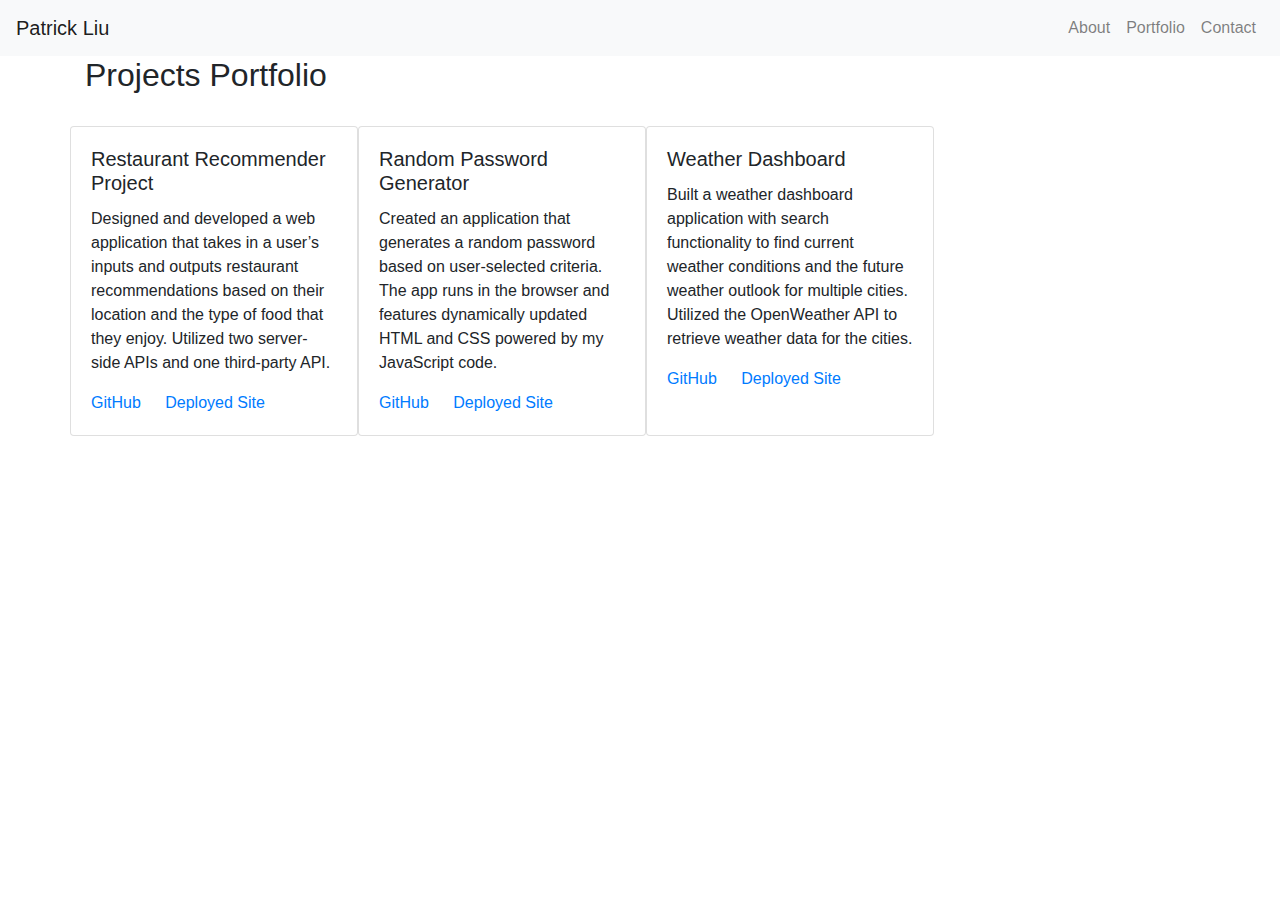
==== portfolio.html @ 8f1bc9a0 "updated index using skeleton and animate. added projects to portfolio" ====
<!DOCTYPE html>
<html lang="en-us">

<head>

  <meta charset="UTF-8">
  <title>Patrick Liu</title>

  <!-- We need to bring in the bootstrap CSS -->
  <link rel="stylesheet" href="https://stackpath.bootstrapcdn.com/bootstrap/4.3.1/css/bootstrap.min.css" integrity="sha384-ggOyR0iXCbMQv3Xipma34MD+dH/1fQ784/j6cY/iJTQUOhcWr7x9JvoRxT2MZw1T" crossorigin="anonymous">


</head>

<body>

  <!-- NavBar (copied and pasted from Bootstrap) -->
  <!-- Static navbar -->
  <nav class="navbar navbar-expand-lg navbar-light bg-light">
    <a class="navbar-brand" href="#">Patrick Liu</a>
    <button class="navbar-toggler" type="button" data-toggle="collapse" data-target="#navbarNav" aria-controls="navbarNav" aria-expanded="false" aria-label="Toggle navigation">
      <span class="navbar-toggler-icon"></span>
    </button>
    <div class="collapse navbar-collapse" id="navbarNav">
      <ul class="navbar-nav ml-auto">
        <li class="nav-item">
          <a class="nav-link" href="index.html">About </a>
        </li>
        <li class="nav-item">
          <a class="nav-link" href="portfolio.html">Portfolio<span class="sr-only">(current)</span></a>
        </li>
        <li class="nav-item">
          <a class="nav-link" href="contact.html">Contact</a>
        </li>
      </ul>
    </div>
  </nav>

<!-- Main Body goes in Container -->
<div class="container">
    <div class="row">
        <div class="col-lg-9">
        <!-- The content in this div gets wrapped in a card -->
            <h2>Projects Portfolio</h2>
            <br>
        </div>

        <div class="card" style="width: 18rem;">
            <div class="card-body">
              <h5 class="card-title">Restaurant Recommender Project</h5>
              <p class="card-text">Designed and developed a web application that takes in a user’s inputs and outputs restaurant recommendations based on their location and the type of food that they enjoy. Utilized two server-side APIs and one third-party API.</p>
              <a href="https://github.com/ANTHONYCHANSOON/Project1" class="card-link">GitHub</a>
              <a href="https://anthonychansoon.github.io/Project1/" class="card-link">Deployed Site</a>
            </div>
          </div>

          <div class="card" style="width: 18rem;">
              <div class="card-body">
                <h5 class="card-title">Random Password Generator</h5>
                <p class="card-text">Created an application that generates a random password based on user-selected criteria. The app runs in the browser and features dynamically updated HTML and CSS powered by my JavaScript code.
                  </p>
                <a href="https://github.com/pvtrickliu/HW-Password-Generator" class="card-link">GitHub</a>
                <a href="https://pvtrickliu.github.io/HW-Password-Generator/" class="card-link">Deployed Site</a>
              </div>
            </div>

            <div class="card" style="width: 18rem;">
                <div class="card-body">
                  <h5 class="card-title">Weather Dashboard</h5>
                  <p class="card-text">Built a weather dashboard application with search functionality to find current weather conditions and the future weather outlook for multiple cities. Utilized the OpenWeather API to retrieve weather data for the cities.</p>
                  <a href="https://github.com/pvtrickliu/HW-Weather-Dashboard" class="card-link">GitHub</a>
                  <a href="https://pvtrickliu.github.io/HW-Weather-Dashboard/" class="card-link">Deployed Site</a>
                </div>
              </div>
          
          
            
            
          
    </div>
    
        
    

</div>
 
</body>

</html>
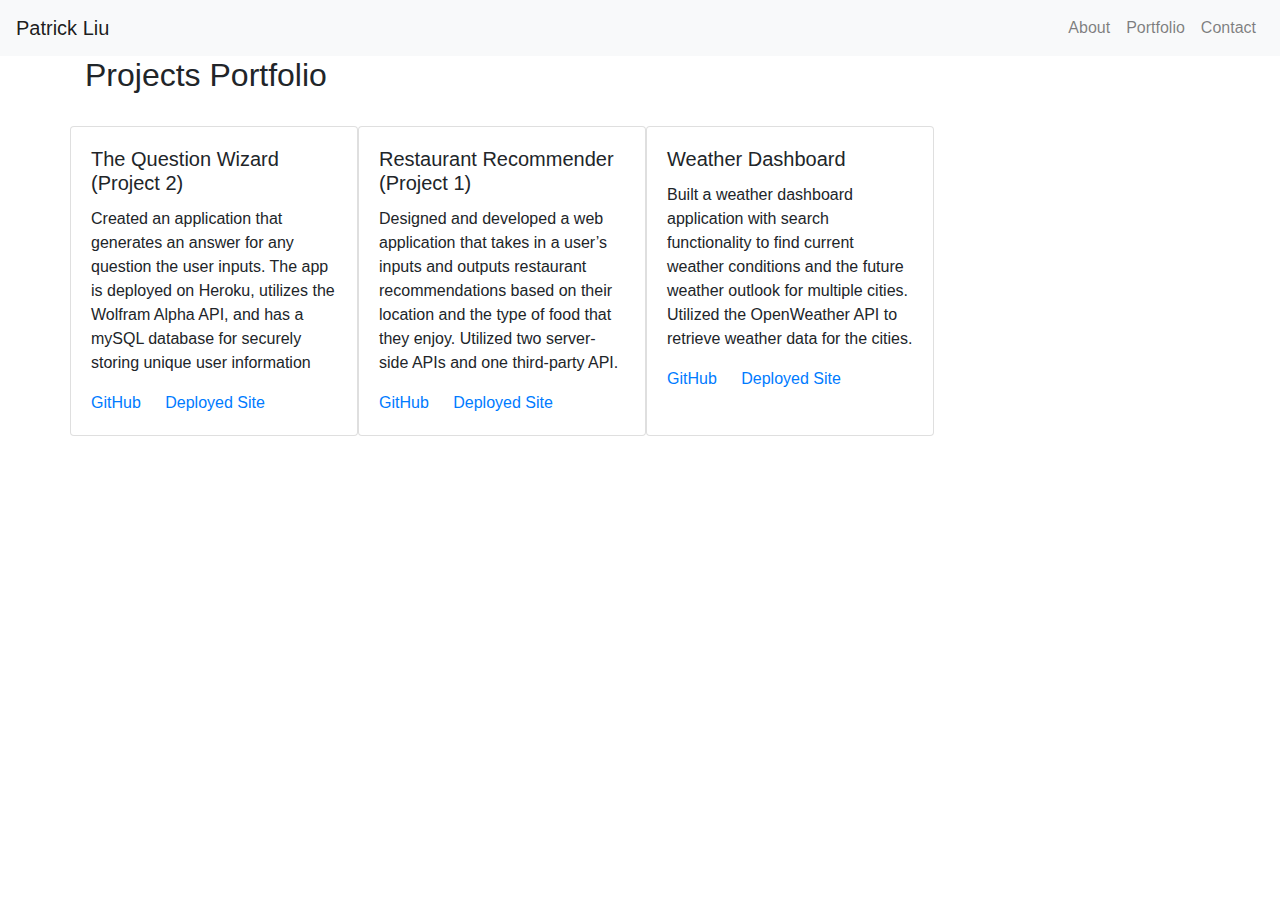
==== commit d1211f8a: "added project 2 on portfolio page" ====
--- a/portfolio.html
+++ b/portfolio.html
@@ -46,32 +46,31 @@
         </div>
 
         <div class="card" style="width: 18rem;">
+          <div class="card-body">
+            <h5 class="card-title">The Question Wizard (Project 2)</h5>
+            <p class="card-text">Created an application that generates an answer for any question the user inputs. The app is deployed on Heroku, utilizes the Wolfram Alpha API, and has a mySQL database for securely storing unique user information</p>
+            <a href="https://github.com/songwright/project-2-the-wizard" class="card-link">GitHub</a>
+            <a href="https://the-wizard-project.herokuapp.com/login" class="card-link">Deployed Site</a>
+          </div>
+        </div>
+
+        <div class="card" style="width: 18rem;">
+          <div class="card-body">
+            <h5 class="card-title">Restaurant Recommender (Project 1)</h5>
+            <p class="card-text">Designed and developed a web application that takes in a user’s inputs and outputs restaurant recommendations based on their location and the type of food that they enjoy. Utilized two server-side APIs and one third-party API.</p>
+            <a href="https://github.com/ANTHONYCHANSOON/Project1" class="card-link">GitHub</a>
+            <a href="https://anthonychansoon.github.io/Project1/" class="card-link">Deployed Site</a>
+          </div>
+        </div>
+
+        <div class="card" style="width: 18rem;">
             <div class="card-body">
-              <h5 class="card-title">Restaurant Recommender Project</h5>
-              <p class="card-text">Designed and developed a web application that takes in a user’s inputs and outputs restaurant recommendations based on their location and the type of food that they enjoy. Utilized two server-side APIs and one third-party API.</p>
-              <a href="https://github.com/ANTHONYCHANSOON/Project1" class="card-link">GitHub</a>
-              <a href="https://anthonychansoon.github.io/Project1/" class="card-link">Deployed Site</a>
+                <h5 class="card-title">Weather Dashboard</h5>
+                <p class="card-text">Built a weather dashboard application with search functionality to find current weather conditions and the future weather outlook for multiple cities. Utilized the OpenWeather API to retrieve weather data for the cities.</p>
+                <a href="https://github.com/pvtrickliu/HW-Weather-Dashboard" class="card-link">GitHub</a>
+                <a href="https://pvtrickliu.github.io/HW-Weather-Dashboard/" class="card-link">Deployed Site</a>
             </div>
-          </div>
-
-          <div class="card" style="width: 18rem;">
-              <div class="card-body">
-                <h5 class="card-title">Random Password Generator</h5>
-                <p class="card-text">Created an application that generates a random password based on user-selected criteria. The app runs in the browser and features dynamically updated HTML and CSS powered by my JavaScript code.
-                  </p>
-                <a href="https://github.com/pvtrickliu/HW-Password-Generator" class="card-link">GitHub</a>
-                <a href="https://pvtrickliu.github.io/HW-Password-Generator/" class="card-link">Deployed Site</a>
-              </div>
-            </div>
-
-            <div class="card" style="width: 18rem;">
-                <div class="card-body">
-                  <h5 class="card-title">Weather Dashboard</h5>
-                  <p class="card-text">Built a weather dashboard application with search functionality to find current weather conditions and the future weather outlook for multiple cities. Utilized the OpenWeather API to retrieve weather data for the cities.</p>
-                  <a href="https://github.com/pvtrickliu/HW-Weather-Dashboard" class="card-link">GitHub</a>
-                  <a href="https://pvtrickliu.github.io/HW-Weather-Dashboard/" class="card-link">Deployed Site</a>
-                </div>
-              </div>
+        </div>
           
           
             
